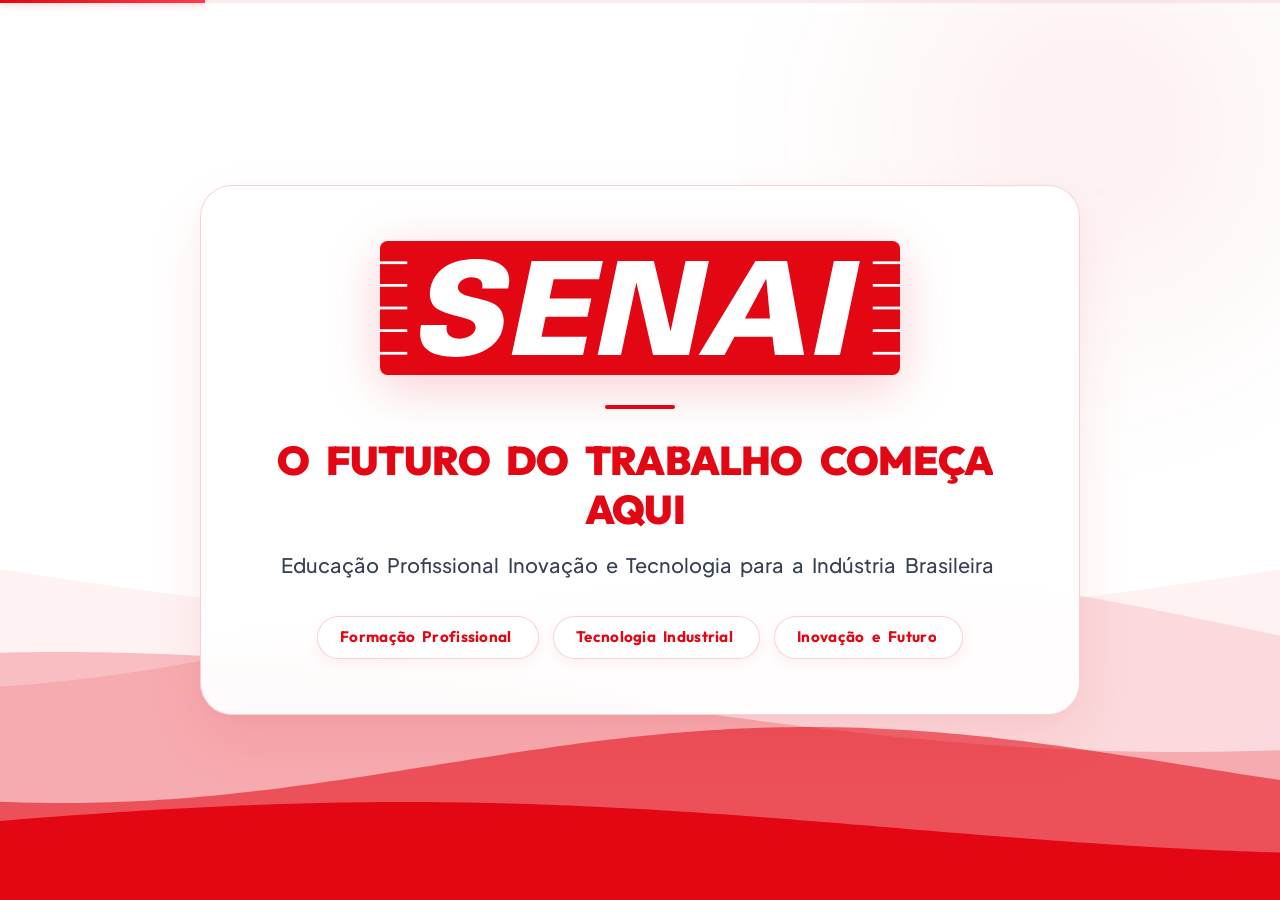
==== totem-senai/index.html @ 9acee654 "pulseira add" ====
<!DOCTYPE html>
<html lang="pt-BR">
<head>
  <meta charset="UTF-8">
  <meta name="viewport" content="width=device-width, initial-scale=1.0">
  <title>SENAI - Painel Digital</title>
  <!-- Tipografia Moderna e Diferenciada: Outfit + Plus Jakarta Sans -->
  <link rel="preconnect" href="https://fonts.googleapis.com">
  <link rel="preconnect" href="https://fonts.gstatic.com" crossorigin>
  <link href="https://fonts.googleapis.com/css2?family=Outfit:wght@500;600;700;800;900&family=Plus+Jakarta+Sans:wght@400;500;600;700&display=swap" rel="stylesheet">
  
  <link rel="stylesheet" href="style.css">
  <link rel="icon" type="image/svg+xml" href="assets/senai-logo.svg">
  <!-- Biblioteca Offline de QR Code -->
  <script src="assets/qrcode.min.js"></script>
</head>
<body>

  <!-- Fundo Branco com Efeitos Vermelhos Tipo Ondas -->
  <div class="canvas-bg-container">
    <canvas id="waveCanvas"></canvas>
    <div class="wave-glow-ambient"></div>
  </div>

  <!-- Linha Sutil de Progresso do Ciclo de 20s (Sem botões ou textos) -->
  <div class="top-progress-bar">
    <div class="progress-fill" id="timerBar"></div>
  </div>

  <!-- Viewport das 3 Telas -->
  <main class="slider-viewport" id="sliderViewport">

    <!-- ==================== TELA 1: LOGO SENAI (Fundo Branco com Ondas Vermelhas) ==================== -->
    <section class="screen slide-screen active" id="screen1" data-index="0">
      <div class="screen-content center-content">
        <div class="hero-brand-card">
          <div class="logo-wrapper">
            <img src="assets/senai-logo.svg" alt="SENAI" class="senai-main-logo" id="logoSenaiHero">
          </div>
          
          <div class="hero-divider"></div>
          
          <h1 class="hero-title stagger-words" data-base-delay="0.1">
            O FUTURO DO TRABALHO COMEÇA AQUI
          </h1>
          
          <p class="hero-subtitle stagger-words" data-base-delay="0.45">
            Educação Profissional Inovação e Tecnologia para a Indústria Brasileira
          </p>
          
          <div class="hero-badges">
            <span class="badge stagger-words" data-base-delay="0.75">Formação Profissional</span>
            <span class="badge stagger-words" data-base-delay="0.9">Tecnologia Industrial</span>
            <span class="badge stagger-words" data-base-delay="1.05">Inovação e Futuro</span>
          </div>
        </div>
      </div>
    </section>

    <!-- ==================== TELA 2: CONHEÇA NOSSOS CURSOS (1 QR CODE) ==================== -->
    <section class="screen slide-screen" id="screen2" data-index="1">
      <div class="screen-content center-content">
        <div class="screen-header">
          <div class="section-pill stagger-words" data-base-delay="0.05">
            OPORTUNIDADES DE CARREIRA
          </div>
          <h2 class="section-title stagger-words" data-base-delay="0.2">
            CONHEÇA NOSSOS CURSOS
          </h2>
          <p class="section-subtitle stagger-words" data-base-delay="0.5">
            Aponte a câmera do seu celular para escanear e conferir todas as vagas abertas
          </p>
        </div>

        <div class="single-qr-showcase">
          <div class="qr-target-box">
            <!-- Cantoneiras de Mira Estilo Totem Tecnológico -->
            <div class="corner corner-tl"></div>
            <div class="corner corner-tr"></div>
            <div class="corner corner-bl"></div>
            <div class="corner corner-br"></div>
            
            <!-- Feixe Laser Vermelho Animado -->
            <div class="laser-scanner"></div>

            <!-- Moldura do QR Code -->
            <div class="qr-image-wrapper" id="qrContainerCursos">
              <img id="qrImgCursos" class="qr-code-img" src="" alt="QR Code Conheça Nossos Cursos" style="display: none;">
              <div id="qrDynamicCursos" class="qr-dynamic-box"></div>
            </div>

            <div class="qr-label-bottom">
              Escaneie com a Câmera
            </div>
          </div>

          <div class="qr-info-panel">
            <div class="info-item">
              <div class="info-text">
                <h3 class="stagger-words" data-base-delay="0.55">Matrículas Rápidas</h3>
                <p class="stagger-words" data-base-delay="0.7">Consulte turmas presenciais e semipresenciais abertas para este período.</p>
              </div>
            </div>
            <div class="info-item">
              <div class="info-text">
                <h3 class="stagger-words" data-base-delay="0.8">Certificação SENAI</h3>
                <p class="stagger-words" data-base-delay="0.95">O diploma profissional mais valorizado pelas indústrias e empresas do país.</p>
              </div>
            </div>
            <div class="info-item">
              <div class="info-text">
                <h3 class="stagger-words" data-base-delay="1.05">Bolsas de Estudo</h3>
                <p class="stagger-words" data-base-delay="1.2">Conheça os programas de gratuidade e editais com vagas 100% financiadas.</p>
              </div>
            </div>
          </div>
        </div>
      </div>
    </section>

    <!-- ==================== TELA 3: 3 LINKEDINS COM TRANSIÇÃO ==================== -->
    <section class="screen slide-screen" id="screen3" data-index="2">
      <div class="screen-content">
        <div class="screen-header text-center">
          <div class="section-pill stagger-words" data-base-delay="0.05">
            CONECTE-SE CONOSCO
          </div>
          <h2 class="section-title stagger-words" data-base-delay="0.2">
            NOSSOS PERFIS NO LINKEDIN
          </h2>
          <p class="section-subtitle stagger-words" data-base-delay="0.45">
            Aponte a câmera do seu celular para os QR Codes e conecte-se com a nossa equipe
          </p>
        </div>

        <div class="multi-qr-grid">
          <!-- CARD 0: Thiago Masseto -->
          <div class="qr-card">
            <div class="qr-card-header">
              <span class="qr-card-tag">LinkedIn</span>
            </div>
            <h3 class="qr-card-title stagger-words" data-base-delay="0.55">Thiago Masseto</h3>
            <p class="qr-card-desc stagger-words" data-base-delay="0.7">Conecte-se para acompanhar projetos, inovações e qualificações.</p>
            
            <div class="qr-card-media">
              <div class="qr-mini-scanner">
                <img id="qrImgCard1" class="qr-code-img" src="assets/qr-thiago-masseto.png" alt="LinkedIn Thiago Masseto">
              </div>
            </div>
            
            <div class="qr-card-footer">
              <span class="scan-cta">Conectar no LinkedIn</span>
            </div>
          </div>

          <!-- CARD 1: Nicolas Bertacin -->
          <div class="qr-card">
            <div class="qr-card-header">
              <span class="qr-card-tag">LinkedIn</span>
            </div>
            <h3 class="qr-card-title stagger-words" data-base-delay="0.65">Nicolas Bertacin</h3>
            <p class="qr-card-desc stagger-words" data-base-delay="0.8">Conecte-se para acompanhar projetos, inovações e qualificações.</p>
            
            <div class="qr-card-media">
              <div class="qr-mini-scanner">
                <img id="qrImgCard2" class="qr-code-img" src="assets/qr-nicolas-bertacin.png" alt="LinkedIn Nicolas Bertacin">
              </div>
            </div>
            
            <div class="qr-card-footer">
              <span class="scan-cta">Conectar no LinkedIn</span>
            </div>
          </div>

          <!-- CARD 2: Nicolas Dalastra -->
          <div class="qr-card">
            <div class="qr-card-header">
              <span class="qr-card-tag">LinkedIn</span>
            </div>
            <h3 class="qr-card-title stagger-words" data-base-delay="0.75">Nicolas Dalastra</h3>
            <p class="qr-card-desc stagger-words" data-base-delay="0.9">Conecte-se para acompanhar projetos, inovações e qualificações.</p>
            
            <div class="qr-card-media">
              <div class="qr-mini-scanner">
                <img id="qrImgCard3" class="qr-code-img" src="assets/qr-nicolas-dalastra.png" alt="LinkedIn Nicolas Dalastra">
              </div>
            </div>
            
            <div class="qr-card-footer">
              <span class="scan-cta">Conectar no LinkedIn</span>
            </div>
          </div>
        </div>
      </div>
    </section>

  </main>

  <!-- Modal Invisível de Configurações (Apenas via atalho 'S' no teclado, sem botões visíveis) -->
  <div class="modal-backdrop" id="settingsModal" style="display: none;">
    <div class="modal-card">
      <div class="modal-header">
        <h3>Painel de Controle dos QR Codes</h3>
        <button class="modal-close" id="btnCloseSettings">✕</button>
      </div>
      
      <div class="modal-body">
        <div class="config-section">
          <h4>Tempo de Transição das Telas</h4>
          <div class="interval-options">
            <button class="time-btn" data-time="10000">10 Segundos</button>
            <button class="time-btn active" data-time="20000">20 Segundos (Padrão)</button>
            <button class="time-btn" data-time="30000">30 Segundos</button>
          </div>
        </div>

        <div class="config-section">
          <h4>Trocar QR Code da Tela 2 ("Conheça nossos cursos")</h4>
          <p class="config-hint">Envie a imagem recebida do seu computador:</p>
          <div class="file-upload-row">
            <input type="file" id="fileQrCursos" accept="image/*" class="file-input">
            <label for="fileQrCursos" class="file-label">Selecionar Imagem</label>
            <span class="file-name" id="fileNameCursos">Nenhum arquivo selecionado</span>
          </div>
          <div class="url-input-row">
            <input type="text" id="urlQrCursos" placeholder="Ou digite a URL (ex: https://sp.senai.br/cursos)" class="text-input">
            <button id="btnApplyUrlCursos" class="small-btn">Gerar QR Code</button>
          </div>
        </div>

        <div class="config-section">
          <h4>Trocar os 3 QR Codes da Tela 3</h4>
          <div class="triple-upload-grid">
            <div class="upload-item">
              <label>1. Cursos Técnicos</label>
              <input type="file" id="fileQrCard1" accept="image/*" class="file-input">
              <label for="fileQrCard1" class="mini-upload-btn">Escolher Imagem</label>
              <input type="text" id="urlQrCard1" placeholder="Link personalizado" class="mini-text-input">
            </div>
            <div class="upload-item">
              <label>2. Cursos Livres</label>
              <input type="file" id="fileQrCard2" accept="image/*" class="file-input">
              <label for="fileQrCard2" class="mini-upload-btn">Escolher Imagem</label>
              <input type="text" id="urlQrCard2" placeholder="Link personalizado" class="mini-text-input">
            </div>
            <div class="upload-item">
              <label>3. Faculdade SENAI</label>
              <input type="file" id="fileQrCard3" accept="image/*" class="file-input">
              <label for="fileQrCard3" class="mini-upload-btn">Escolher Imagem</label>
              <input type="text" id="urlQrCard3" placeholder="Link personalizado" class="mini-text-input">
            </div>
          </div>
        </div>

        <div class="modal-footer-actions">
          <button id="btnResetDefaults" class="secondary-btn">Restaurar Padrões</button>
          <button id="btnSaveModal" class="primary-btn">Salvar Alterações</button>
        </div>
      </div>
    </div>
  </div>

  <script src="script.js"></script>
</body>
</html>
---- totem-senai/style.css ----
/* ===================================================================
   SENAI - PAINEL DIGITAL (TOTEM)
   Identidade: Fundo Branco com Ondas Vermelhas Animadas
   Tipografia Diferenciada: Outfit + Plus Jakarta Sans
   Animação: Entrada Sequencial Palavra por Palavra
   =================================================================== */

:root {
  --senai-red: #E30613;
  --senai-red-dark: #A8000A;
  --senai-red-deep: #700007;
  --senai-red-bright: #FF2435;
  --senai-red-subtle: rgba(227, 6, 19, 0.06);
  --senai-red-border: rgba(227, 6, 19, 0.18);
  
  --pure-white: #FFFFFF;
  --off-white: #F9FAFB;
  --charcoal: #111827;
  --charcoal-light: #374151;
  --gray-muted: #6B7280;
  
  --font-display: "Outfit", -apple-system, BlinkMacSystemFont, "Segoe UI", Roboto, sans-serif;
  --font-body: "Plus Jakarta Sans", -apple-system, BlinkMacSystemFont, "Segoe UI", Roboto, sans-serif;
}

* {
  margin: 0;
  padding: 0;
  box-sizing: border-box;
}

html, body {
  width: 100%;
  height: 100%;
  overflow: hidden;
  font-family: var(--font-body);
  background-color: var(--pure-white);
  color: var(--charcoal);
  user-select: none;
  -webkit-font-smoothing: antialiased;
}

/* ===================================================================
   FUNDO BRANCO COM EFEITOS VERMELHOS TIPO ONDAS (CANVAS)
   =================================================================== */
.canvas-bg-container {
  position: fixed;
  top: 0;
  left: 0;
  width: 100vw;
  height: 100vh;
  z-index: 0;
  background: #FFFFFF;
  overflow: hidden;
}

#waveCanvas {
  position: absolute;
  top: 0;
  left: 0;
  width: 100%;
  height: 100%;
  display: block;
}

/* Brilho ambiente sutil avermelhado no topo direito */
.wave-glow-ambient {
  position: absolute;
  top: -15vw;
  right: -10vw;
  width: 50vw;
  height: 50vw;
  border-radius: 50%;
  background: radial-gradient(circle, rgba(227, 6, 19, 0.07) 0%, rgba(255, 255, 255, 0) 70%);
  filter: blur(60px);
  pointer-events: none;
}

/* ===================================================================
   LINHA SUTIL DE PROGRESSO SUPERIOR (20 SEGUNDOS)
   =================================================================== */
.top-progress-bar {
  position: fixed;
  top: 0;
  left: 0;
  width: 100%;
  height: 3px;
  background: rgba(227, 6, 19, 0.08);
  z-index: 99;
}

.progress-fill {
  height: 100%;
  width: 0%;
  background: linear-gradient(90deg, #E30613 0%, #FF3B4B 100%);
  box-shadow: 0 0 8px rgba(227, 6, 19, 0.4);
  transition: width 0.1s linear;
}

/* ===================================================================
   ANIMAÇÃO: AS PALAVRAS CHEGAM UMA DE CADA VEZ
   =================================================================== */
.word-mask {
  display: inline-block;
  overflow: hidden;
  vertical-align: bottom;
  margin-right: 0.26em;
  padding-bottom: 2px;
}

.word {
  display: inline-block;
  opacity: 0;
  transform: translateY(115%) rotate(3deg);
  filter: blur(4px);
  will-change: transform, opacity, filter;
}

/* Quando o slide está ativo, dispara a entrada progressiva palavra por palavra */
.slide-screen.active .word {
  animation: wordArrival 0.65s cubic-bezier(0.16, 1, 0.3, 1) forwards;
  animation-delay: calc(var(--w-idx, 0) * 0.08s + var(--base-delay, 0.15s));
}

@keyframes wordArrival {
  0% {
    opacity: 0;
    transform: translateY(115%) rotate(3deg);
    filter: blur(4px);
  }
  100% {
    opacity: 1;
    transform: translateY(0) rotate(0deg);
    filter: blur(0);
  }
}

/* ===================================================================
   SLIDER E TRANSIÇÕES DE TELAS
   =================================================================== */
.slider-viewport {
  position: relative;
  width: 100vw;
  height: 100vh;
  z-index: 10;
  overflow: hidden;
}

.screen {
  position: absolute;
  top: 0;
  left: 0;
  width: 100%;
  height: 100%;
  opacity: 0;
  visibility: hidden;
  transform: scale(0.97) translateY(15px);
  transition: opacity 0.7s cubic-bezier(0.2, 0.8, 0.2, 1),
              transform 0.7s cubic-bezier(0.2, 0.8, 0.2, 1),
              visibility 0.7s;
  display: flex;
  justify-content: center;
  align-items: center;
  padding: 40px 50px;
}

.screen.active {
  opacity: 1;
  visibility: visible;
  transform: scale(1) translateY(0);
}

.screen-content {
  width: 100%;
  max-width: 1280px;
  display: flex;
  flex-direction: column;
}

.screen-content.center-content {
  align-items: center;
  text-align: center;
}

/* ===================================================================
   TELA 1: LOGO DO SENAI E ABERTURA
   =================================================================== */
.hero-brand-card {
  position: relative;
  background: rgba(255, 255, 255, 0.94);
  border: 1px solid var(--senai-red-border);
  border-radius: 32px;
  padding: 55px 70px;
  max-width: 880px;
  width: 90%;
  box-shadow: 0 25px 60px rgba(227, 6, 19, 0.08), 0 4px 20px rgba(0, 0, 0, 0.03);
  backdrop-filter: blur(16px);
  display: flex;
  flex-direction: column;
  align-items: center;
  text-align: center;
}

.logo-wrapper {
  width: 100%;
  max-width: 520px;
  margin-bottom: 30px;
  filter: drop-shadow(0 12px 25px rgba(227, 6, 19, 0.2));
  animation: logoFloat 5s ease-in-out infinite;
}

@keyframes logoFloat {
  0%, 100% { transform: translateY(0); }
  50%      { transform: translateY(-6px); }
}

.senai-main-logo {
  width: 100%;
  height: auto;
  display: block;
}

.hero-divider {
  width: 70px;
  height: 4px;
  background: var(--senai-red);
  border-radius: 2px;
  margin-bottom: 28px;
}

.hero-title {
  font-family: var(--font-display);
  font-size: 2.5rem;
  font-weight: 900;
  letter-spacing: -0.02em;
  color: var(--senai-red);
  margin-bottom: 15px;
  line-height: 1.18;
  text-transform: uppercase;
}

.hero-subtitle {
  font-family: var(--font-body);
  font-size: 1.25rem;
  font-weight: 500;
  color: var(--charcoal-light);
  max-width: 720px;
  margin-bottom: 34px;
  line-height: 1.5;
}

.hero-badges {
  display: flex;
  gap: 14px;
  flex-wrap: wrap;
  justify-content: center;
}

.badge {
  background: #FFFFFF;
  border: 1.5px solid var(--senai-red-border);
  color: var(--senai-red);
  padding: 10px 22px;
  border-radius: 40px;
  font-family: var(--font-display);
  font-weight: 700;
  font-size: 0.95rem;
  letter-spacing: 0.02em;
  box-shadow: 0 4px 14px rgba(227, 6, 19, 0.06);
}

/* ===================================================================
   TELA 2: 1 QR CODE "CONHEÇA NOSSOS CURSOS"
   =================================================================== */
.section-pill {
  display: inline-block;
  background: var(--senai-red-subtle);
  border: 1px solid var(--senai-red-border);
  color: var(--senai-red);
  padding: 6px 18px;
  border-radius: 30px;
  font-family: var(--font-display);
  font-size: 0.85rem;
  font-weight: 800;
  letter-spacing: 0.1em;
  margin-bottom: 12px;
  text-transform: uppercase;
}

.section-title {
  font-family: var(--font-display);
  font-size: 3rem;
  font-weight: 900;
  letter-spacing: -0.02em;
  color: var(--senai-red);
  margin-bottom: 10px;
  text-transform: uppercase;
  line-height: 1.15;
}

.section-subtitle {
  font-family: var(--font-body);
  font-size: 1.22rem;
  color: var(--charcoal-light);
  max-width: 800px;
  margin: 0 auto 35px auto;
  line-height: 1.5;
}

.single-qr-showcase {
  display: flex;
  align-items: center;
  justify-content: center;
  gap: 50px;
  width: 100%;
}

/* Moldura Tecnológica do QR Code */
.qr-target-box {
  position: relative;
  background: #FFFFFF;
  padding: 24px;
  border-radius: 26px;
  box-shadow: 0 20px 50px rgba(227, 6, 19, 0.12), 0 2px 10px rgba(0, 0, 0, 0.04);
  border: 1.5px solid var(--senai-red-border);
  display: flex;
  flex-direction: column;
  align-items: center;
}

/* Cantoneiras Estilo Mira Tecnológica */
.corner {
  position: absolute;
  width: 24px;
  height: 24px;
  border-color: var(--senai-red);
  border-style: solid;
  pointer-events: none;
}

.corner-tl { top: -4px; left: -4px; border-width: 4px 0 0 4px; border-top-left-radius: 12px; }
.corner-tr { top: -4px; right: -4px; border-width: 4px 4px 0 0; border-top-right-radius: 12px; }
.corner-bl { bottom: -4px; left: -4px; border-width: 0 0 4px 4px; border-bottom-left-radius: 12px; }
.corner-br { bottom: -4px; right: -4px; border-width: 0 4px 4px 0; border-bottom-right-radius: 12px; }

/* Feixe Laser Animado */
.laser-scanner {
  position: absolute;
  top: 15px;
  left: 15px;
  right: 15px;
  height: 3px;
  background: linear-gradient(90deg, transparent 0%, #E30613 50%, transparent 100%);
  box-shadow: 0 0 14px #E30613;
  border-radius: 2px;
  animation: laserScan 2.6s ease-in-out infinite;
  pointer-events: none;
  z-index: 5;
}

@keyframes laserScan {
  0%   { top: 20px; opacity: 0; }
  15%  { opacity: 1; }
  85%  { opacity: 1; }
  100% { top: calc(100% - 20px); opacity: 0; }
}

.qr-image-wrapper {
  width: 270px;
  height: 270px;
  display: flex;
  justify-content: center;
  align-items: center;
  background: #FFFFFF;
  border-radius: 14px;
  overflow: hidden;
}

.qr-code-img {
  width: 100%;
  height: 100%;
  object-fit: contain;
  display: block;
}

.qr-dynamic-box {
  width: 100%;
  height: 100%;
  display: flex;
  justify-content: center;
  align-items: center;
}

.qr-dynamic-box img,
.qr-dynamic-box canvas {
  width: 100% !important;
  height: 100% !important;
}

.qr-label-bottom {
  margin-top: 16px;
  background: var(--senai-red);
  color: #FFFFFF;
  padding: 8px 22px;
  border-radius: 20px;
  font-family: var(--font-display);
  font-size: 0.95rem;
  font-weight: 700;
  letter-spacing: 0.02em;
  box-shadow: 0 4px 14px rgba(227, 6, 19, 0.3);
}

/* Painel de Informações Tipográfico (Sem Ícones) */
.qr-info-panel {
  display: flex;
  flex-direction: column;
  gap: 18px;
  max-width: 440px;
}

.info-item {
  background: rgba(255, 255, 255, 0.92);
  border: 1px solid var(--senai-red-border);
  padding: 20px 24px;
  border-radius: 20px;
  box-shadow: 0 6px 25px rgba(227, 6, 19, 0.05);
  border-left: 4px solid var(--senai-red);
}

.info-text h3 {
  font-family: var(--font-display);
  font-size: 1.25rem;
  font-weight: 800;
  color: var(--senai-red);
  margin-bottom: 6px;
  letter-spacing: -0.01em;
}

.info-text p {
  font-size: 0.98rem;
  color: var(--charcoal-light);
  line-height: 1.45;
}

/* ===================================================================
   TELA 3: 3 LINKEDINS COM TRANSIÇÃO SEQUENCIAL
   =================================================================== */
.multi-qr-grid {
  display: grid;
  grid-template-columns: repeat(3, 1fr);
  gap: 28px;
  width: 100%;
  margin-top: 10px;
}

.qr-card {
  position: relative;
  background: rgba(255, 255, 255, 0.96);
  border-radius: 26px;
  padding: 32px 24px;
  display: flex;
  flex-direction: column;
  align-items: center;
  text-align: center;
  border: 1.5px solid var(--senai-red-border);
  box-shadow: 0 15px 45px rgba(227, 6, 19, 0.08), 0 2px 10px rgba(0, 0, 0, 0.02);
  transition: transform 0.35s cubic-bezier(0.16, 1, 0.3, 1), box-shadow 0.35s ease;
  
  /* Estado inicial para a transição */
  opacity: 0;
  transform: translateY(50px) scale(0.92);
  filter: blur(6px);
  will-change: transform, opacity, filter;
}

/* Transição e Apresentação dos 3 LinkedIns */
.slide-screen.active .multi-qr-grid .qr-card {
  animation: cardEntrance 0.75s cubic-bezier(0.16, 1, 0.3, 1) forwards;
}

.slide-screen.active .multi-qr-grid .qr-card:nth-child(1) {
  animation-delay: 0.25s;
}

.slide-screen.active .multi-qr-grid .qr-card:nth-child(2) {
  animation-delay: 0.45s;
}

.slide-screen.active .multi-qr-grid .qr-card:nth-child(3) {
  animation-delay: 0.65s;
}

@keyframes cardEntrance {
  0% {
    opacity: 0;
    transform: translateY(50px) scale(0.92);
    filter: blur(6px);
  }
  100% {
    opacity: 1;
    transform: translateY(0) scale(1);
    filter: blur(0);
  }
}

.qr-card:hover {
  transform: translateY(-8px) scale(1.02);
  box-shadow: 0 25px 65px rgba(227, 6, 19, 0.16);
  border-color: var(--senai-red);
}

.popular-ribbon {
  position: absolute;
  top: -12px;
  background: var(--senai-red);
  color: #FFFFFF;
  font-family: var(--font-display);
  font-size: 0.8rem;
  font-weight: 800;
  text-transform: uppercase;
  letter-spacing: 0.08em;
  padding: 4px 16px;
  border-radius: 20px;
  box-shadow: 0 4px 12px rgba(227, 6, 19, 0.3);
}

.qr-card-header {
  margin-bottom: 12px;
}

.qr-card-tag {
  background: var(--senai-red-subtle);
  color: var(--senai-red);
  font-family: var(--font-display);
  font-size: 0.8rem;
  font-weight: 800;
  text-transform: uppercase;
  letter-spacing: 0.08em;
  padding: 5px 16px;
  border-radius: 20px;
  border: 1px solid var(--senai-red-border);
}

.qr-card-title {
  font-family: var(--font-display);
  font-size: 1.6rem;
  font-weight: 900;
  color: var(--senai-red);
  margin-bottom: 8px;
  letter-spacing: -0.01em;
}

.qr-card-desc {
  font-size: 0.95rem;
  color: var(--charcoal-light);
  line-height: 1.45;
  margin-bottom: 20px;
  min-height: 42px;
}

.qr-card-media {
  background: #FFFFFF;
  padding: 12px;
  border-radius: 18px;
  box-shadow: 0 6px 20px rgba(227, 6, 19, 0.08);
  border: 1.5px solid var(--senai-red-border);
  margin-bottom: 20px;
  width: 200px;
  height: 200px;
  display: flex;
  align-items: center;
  justify-content: center;
}

.qr-mini-scanner {
  width: 100%;
  height: 100%;
  display: flex;
  align-items: center;
  justify-content: center;
}

.qr-card-footer {
  width: 100%;
}

.scan-cta {
  display: inline-block;
  background: var(--senai-red);
  color: #FFFFFF;
  font-family: var(--font-display);
  font-size: 0.9rem;
  font-weight: 700;
  letter-spacing: 0.02em;
  padding: 9px 22px;
  border-radius: 20px;
  box-shadow: 0 4px 14px rgba(227, 6, 19, 0.25);
  transition: all 0.25s ease;
}

.qr-card:hover .scan-cta {
  background: var(--senai-red-dark);
  box-shadow: 0 6px 18px rgba(227, 6, 19, 0.35);
}

/* ===================================================================
   MODAL DE CONFIGURAÇÃO (ABERTO VIA TECLA 'S')
   =================================================================== */
.modal-backdrop {
  position: fixed;
  top: 0;
  left: 0;
  width: 100vw;
  height: 100vh;
  background: rgba(17, 24, 39, 0.7);
  backdrop-filter: blur(8px);
  z-index: 1000;
  display: flex;
  align-items: center;
  justify-content: center;
  padding: 20px;
}

.modal-card {
  background: #FFFFFF;
  color: var(--charcoal);
  border-radius: 24px;
  width: 100%;
  max-width: 650px;
  max-height: 90vh;
  overflow-y: auto;
  box-shadow: 0 25px 60px rgba(0, 0, 0, 0.3);
}

.modal-header {
  padding: 22px 28px;
  border-bottom: 1px solid #F3F4F6;
  display: flex;
  justify-content: space-between;
  align-items: center;
}

.modal-header h3 {
  font-family: var(--font-display);
  font-size: 1.3rem;
  font-weight: 800;
  color: var(--senai-red);
}

.modal-close {
  background: none;
  border: none;
  font-size: 1.4rem;
  color: var(--gray-muted);
  cursor: pointer;
}

.modal-body {
  padding: 24px 28px;
  display: flex;
  flex-direction: column;
  gap: 22px;
}

.config-section h4 {
  font-family: var(--font-display);
  font-size: 1rem;
  font-weight: 800;
  margin-bottom: 8px;
  color: var(--charcoal);
}

.config-hint {
  font-size: 0.88rem;
  color: var(--gray-muted);
  margin-bottom: 10px;
}

.interval-options {
  display: flex;
  gap: 10px;
}

.time-btn {
  background: #F3F4F6;
  border: 1px solid #E5E7EB;
  padding: 8px 16px;
  border-radius: 10px;
  cursor: pointer;
  font-family: var(--font-display);
  font-weight: 600;
  font-size: 0.88rem;
}

.time-btn.active {
  background: var(--senai-red);
  color: #FFFFFF;
  border-color: var(--senai-red);
}

.file-upload-row {
  display: flex;
  align-items: center;
  gap: 12px;
  margin-bottom: 10px;
}

.file-input {
  display: none;
}

.file-label, .mini-upload-btn {
  background: var(--senai-red-subtle);
  border: 1px dashed var(--senai-red);
  color: var(--senai-red);
  padding: 8px 16px;
  border-radius: 10px;
  cursor: pointer;
  font-family: var(--font-display);
  font-weight: 700;
  font-size: 0.88rem;
}

.file-name {
  font-size: 0.85rem;
  color: var(--gray-muted);
}

.url-input-row {
  display: flex;
  gap: 10px;
}

.text-input, .mini-text-input {
  flex: 1;
  padding: 8px 12px;
  border: 1px solid #E5E7EB;
  border-radius: 8px;
  font-size: 0.9rem;
}

.small-btn {
  background: var(--senai-red);
  color: #FFFFFF;
  border: none;
  padding: 8px 16px;
  border-radius: 8px;
  font-family: var(--font-display);
  font-weight: 700;
  cursor: pointer;
}

.triple-upload-grid {
  display: grid;
  grid-template-columns: repeat(3, 1fr);
  gap: 12px;
}

.upload-item {
  background: #F9FAFB;
  padding: 12px;
  border-radius: 12px;
  border: 1px solid #E5E7EB;
  display: flex;
  flex-direction: column;
  gap: 8px;
}

.upload-item label:first-child {
  font-size: 0.85rem;
  font-weight: 700;
}

.modal-footer-actions {
  display: flex;
  justify-content: flex-end;
  gap: 12px;
  padding-top: 15px;
  border-top: 1px solid #F3F4F6;
}

.secondary-btn {
  background: #F3F4F6;
  border: 1px solid #E5E7EB;
  padding: 8px 18px;
  border-radius: 10px;
  font-weight: 700;
  cursor: pointer;
}

.primary-btn {
  background: var(--senai-red);
  color: #FFFFFF;
  border: none;
  padding: 8px 22px;
  border-radius: 10px;
  font-family: var(--font-display);
  font-weight: 700;
  cursor: pointer;
}

/* ===================================================================
   RESPONSIVIDADE
   =================================================================== */
@media (max-width: 1024px) {
  .hero-title { font-size: 2rem; }
  .section-title { font-size: 2.3rem; }
  .single-qr-showcase { flex-direction: column; gap: 25px; }
  .multi-qr-grid { grid-template-columns: 1fr; max-height: 60vh; overflow-y: auto; }
}

@media (max-width: 600px) {
  .screen { padding: 20px 15px; }
  .hero-brand-card { padding: 30px 20px; }
  .hero-title { font-size: 1.5rem; }
  .section-title { font-size: 1.8rem; }
  .qr-image-wrapper { width: 220px; height: 220px; }
}
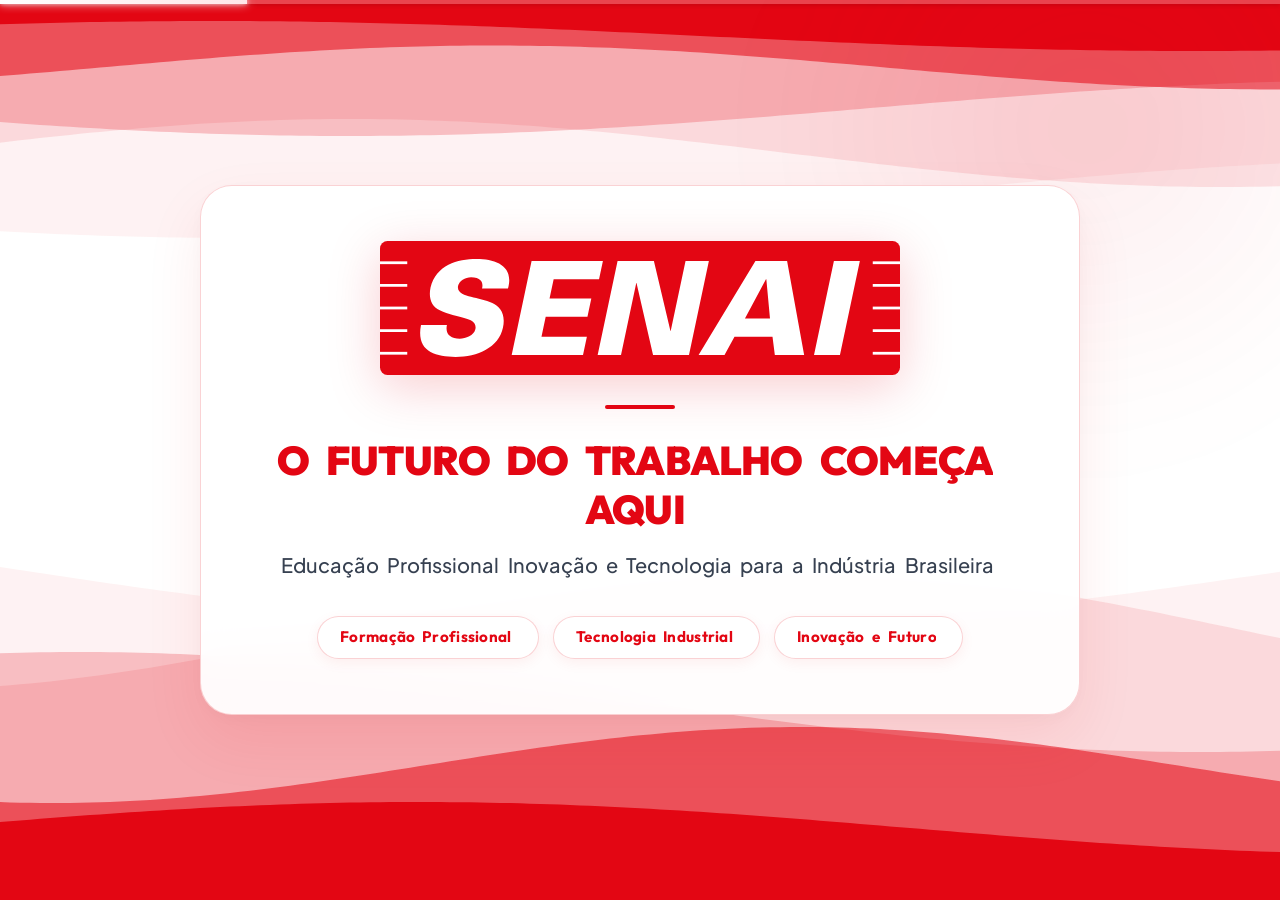
==== commit 116337fe: "aplicacao web concluida" ====
--- a/totem-senai/index.html
+++ b/totem-senai/index.html
@@ -27,6 +27,18 @@
     <div class="progress-fill" id="timerBar"></div>
   </div>
 
+  <!-- Efeito Visual de Rajada de Vento para a Esquerda -->
+  <div class="wind-overlay" id="windOverlay">
+    <div class="wind-streak s1"></div>
+    <div class="wind-streak s2"></div>
+    <div class="wind-streak s3"></div>
+    <div class="wind-streak s4"></div>
+    <div class="wind-streak s5"></div>
+    <div class="wind-streak s6"></div>
+    <div class="wind-streak s7"></div>
+    <div class="wind-streak s8"></div>
+  </div>
+
   <!-- Viewport das 3 Telas -->
   <main class="slider-viewport" id="sliderViewport">
 
@@ -122,13 +134,13 @@
     <section class="screen slide-screen" id="screen3" data-index="2">
       <div class="screen-content">
         <div class="screen-header text-center">
-          <div class="section-pill stagger-words" data-base-delay="0.05">
+          <div class="section-pill" id="screen3Pill">
             CONECTE-SE CONOSCO
           </div>
-          <h2 class="section-title stagger-words" data-base-delay="0.2">
-            NOSSOS PERFIS NO LINKEDIN
+          <h2 class="section-title screen3-main-title" id="screen3Title">
+            NOSSO LINKEDIN
           </h2>
-          <p class="section-subtitle stagger-words" data-base-delay="0.45">
+          <p class="section-subtitle" id="screen3Subtitle">
             Aponte a câmera do seu celular para os QR Codes e conecte-se com a nossa equipe
           </p>
         </div>
--- a/totem-senai/style.css
+++ b/totem-senai/style.css
@@ -84,16 +84,17 @@
   top: 0;
   left: 0;
   width: 100%;
-  height: 3px;
-  background: rgba(227, 6, 19, 0.08);
+  height: 4px;
+  background: rgba(255, 255, 255, 0.25);
+  box-shadow: 0 1px 4px rgba(0, 0, 0, 0.15);
   z-index: 99;
 }
 
 .progress-fill {
   height: 100%;
   width: 0%;
-  background: linear-gradient(90deg, #E30613 0%, #FF3B4B 100%);
-  box-shadow: 0 0 8px rgba(227, 6, 19, 0.4);
+  background: linear-gradient(90deg, #FFFFFF 0%, #FFE6E8 100%);
+  box-shadow: 0 0 10px rgba(255, 255, 255, 0.9), 0 0 4px rgba(255, 255, 255, 0.7);
   transition: width 0.1s linear;
 }
 
@@ -473,28 +474,105 @@
   will-change: transform, opacity, filter;
 }
 
-/* Transição e Apresentação dos 3 LinkedIns */
-.slide-screen.active .multi-qr-grid .qr-card {
-  animation: cardEntrance 0.75s cubic-bezier(0.16, 1, 0.3, 1) forwards;
-}
-
-.slide-screen.active .multi-qr-grid .qr-card:nth-child(1) {
-  animation-delay: 0.25s;
-}
-
-.slide-screen.active .multi-qr-grid .qr-card:nth-child(2) {
-  animation-delay: 0.45s;
-}
-
-.slide-screen.active .multi-qr-grid .qr-card:nth-child(3) {
-  animation-delay: 0.65s;
-}
-
-@keyframes cardEntrance {
+/* ===================================================================
+   TELA 3: APRESENTAÇÃO ESPECIAL "NOSSO LINKEDIN"
+   (Aparece grande no meio -> encolhe e sobe -> QR Codes aparecem abaixo)
+   =================================================================== */
+.screen3-main-title {
+  display: inline-block;
+  white-space: nowrap;
+  transform-origin: center center;
+  transition: transform 0.2s ease;
+}
+
+/* Quando a Tela 3 entra com a animação de introdução */
+#screen3.active.intro-animating .screen3-main-title {
+  animation: titleCenterToTop 2.0s cubic-bezier(0.16, 1, 0.3, 1) forwards;
+  will-change: transform, opacity;
+}
+
+@keyframes titleCenterToTop {
   0% {
     opacity: 0;
-    transform: translateY(50px) scale(0.92);
-    filter: blur(6px);
+    transform: translateY(var(--center-delta-y, 24vh)) scale(1.85);
+    filter: blur(14px);
+    text-shadow: 0 15px 45px rgba(227, 6, 19, 0.4);
+  }
+  15% {
+    opacity: 1;
+    transform: translateY(var(--center-delta-y, 24vh)) scale(1.85);
+    filter: blur(0px);
+    text-shadow: 0 15px 45px rgba(227, 6, 19, 0.4);
+  }
+  48% {
+    opacity: 1;
+    transform: translateY(var(--center-delta-y, 24vh)) scale(1.85);
+    filter: blur(0px);
+    text-shadow: 0 15px 45px rgba(227, 6, 19, 0.4);
+  }
+  85% {
+    opacity: 1;
+    transform: translateY(0) scale(1);
+    filter: blur(0px);
+    text-shadow: none;
+  }
+  100% {
+    opacity: 1;
+    transform: translateY(0) scale(1);
+    filter: blur(0px);
+    text-shadow: none;
+  }
+}
+
+/* Pill e Subtítulo surgem suavemente após o título subir */
+#screen3.active.intro-animating .screen-header .section-pill {
+  opacity: 0;
+  animation: fadeInHeaderItem 0.65s cubic-bezier(0.16, 1, 0.3, 1) forwards;
+  animation-delay: 1.40s;
+}
+
+#screen3.active.intro-animating .screen-header .section-subtitle {
+  opacity: 0;
+  animation: fadeInHeaderItem 0.65s cubic-bezier(0.16, 1, 0.3, 1) forwards;
+  animation-delay: 1.50s;
+}
+
+@keyframes fadeInHeaderItem {
+  0% {
+    opacity: 0;
+    transform: translateY(16px);
+  }
+  100% {
+    opacity: 1;
+    transform: translateY(0);
+  }
+}
+
+/* Os 3 Cards com QR Code aparecem abaixo em cascata */
+#screen3.active.intro-animating .multi-qr-grid .qr-card {
+  opacity: 0;
+  transform: translateY(70px) scale(0.92);
+  filter: blur(8px);
+  animation: cardsAppearFromBottom 0.85s cubic-bezier(0.16, 1, 0.3, 1) forwards;
+}
+
+#screen3.active.intro-animating .multi-qr-grid .qr-card:nth-child(1) {
+  animation-delay: 1.45s;
+}
+
+#screen3.active.intro-animating .multi-qr-grid .qr-card:nth-child(2) {
+  animation-delay: 1.65s;
+}
+
+#screen3.active.intro-animating .multi-qr-grid .qr-card:nth-child(3) {
+  animation-delay: 1.85s;
+}
+
+@keyframes cardsAppearFromBottom {
+  0% {
+    opacity: 0;
+    transform: translateY(70px) scale(0.92);
+    filter: blur(8px);
   }
   100% {
     opacity: 1;
@@ -816,3 +894,140 @@
   .section-title { font-size: 1.8rem; }
   .qr-image-wrapper { width: 220px; height: 220px; }
 }
+
+
+/* ===================================================================
+   EFEITO DE VENTO PARA A ESQUERDA (TRANSIÇÃO PARA TELA 3)
+   =================================================================== */
+.wind-overlay {
+  position: fixed;
+  top: 0;
+  left: 0;
+  width: 100vw;
+  height: 100vh;
+  pointer-events: none;
+  z-index: 80;
+  overflow: hidden;
+  opacity: 0;
+  visibility: hidden;
+  transition: opacity 0.1s ease;
+}
+
+.wind-overlay.active {
+  opacity: 1;
+  visibility: visible;
+}
+
+.wind-streak {
+  position: absolute;
+  height: 3px;
+  border-radius: 999px;
+  background: linear-gradient(90deg, rgba(227, 6, 19, 0) 0%, rgba(227, 6, 19, 0.35) 25%, rgba(255, 36, 53, 0.8) 60%, rgba(255, 255, 255, 0.95) 100%);
+  box-shadow: 0 0 14px rgba(227, 6, 19, 0.4);
+  transform: translateX(110vw);
+  will-change: transform, opacity;
+}
+
+.wind-overlay.active .wind-streak {
+  animation: windStreakPass 0.65s cubic-bezier(0.15, 0.85, 0.2, 1) forwards;
+}
+
+.wind-streak.s1 { top: 12%; width: 45vw; height: 3px; animation-delay: 0.00s; }
+.wind-streak.s2 { top: 25%; width: 62vw; height: 4px; animation-delay: 0.04s; }
+.wind-streak.s3 { top: 38%; width: 50vw; height: 3px; animation-delay: 0.08s; }
+.wind-streak.s4 { top: 52%; width: 68vw; height: 5px; animation-delay: 0.02s; }
+.wind-streak.s5 { top: 66%; width: 55vw; height: 3px; animation-delay: 0.10s; }
+.wind-streak.s6 { top: 78%; width: 48vw; height: 4px; animation-delay: 0.05s; }
+.wind-streak.s7 { top: 32%; width: 72vw; height: 3px; animation-delay: 0.12s; }
+.wind-streak.s8 { top: 88%; width: 58vw; height: 4px; animation-delay: 0.07s; }
+
+@keyframes windStreakPass {
+  0% {
+    transform: translateX(110vw);
+    opacity: 0;
+  }
+  25% {
+    opacity: 1;
+  }
+  80% {
+    opacity: 0.9;
+  }
+  100% {
+    transform: translateX(-125vw);
+    opacity: 0;
+  }
+}
+
+/* Efeito de vento soprando as palavras e caixas para fora à esquerda */
+.slide-screen.wind-blowing-out {
+  pointer-events: none;
+}
+
+.slide-screen.wind-blowing-out .word {
+  display: inline-block;
+  animation: windBlowWord 0.65s cubic-bezier(0.25, 1, 0.35, 1) forwards !important;
+  animation-delay: calc(var(--w-idx, 0) * 0.022s) !important;
+}
+
+.slide-screen.wind-blowing-out .section-pill {
+  animation: windBlowBox 0.55s cubic-bezier(0.25, 1, 0.35, 1) forwards !important;
+  animation-delay: 0.03s !important;
+}
+
+.slide-screen.wind-blowing-out .qr-target-box {
+  animation: windBlowBox 0.68s cubic-bezier(0.25, 1, 0.35, 1) forwards !important;
+  animation-delay: 0.07s !important;
+}
+
+.slide-screen.wind-blowing-out .info-item:nth-child(1) {
+  animation: windBlowBox 0.62s cubic-bezier(0.25, 1, 0.35, 1) forwards !important;
+  animation-delay: 0.02s !important;
+}
+.slide-screen.wind-blowing-out .info-item:nth-child(2) {
+  animation: windBlowBox 0.65s cubic-bezier(0.25, 1, 0.35, 1) forwards !important;
+  animation-delay: 0.08s !important;
+}
+.slide-screen.wind-blowing-out .info-item:nth-child(3) {
+  animation: windBlowBox 0.68s cubic-bezier(0.25, 1, 0.35, 1) forwards !important;
+  animation-delay: 0.15s !important;
+}
+
+.slide-screen.wind-blowing-out .hero-brand-card {
+  animation: windBlowBox 0.65s cubic-bezier(0.25, 1, 0.35, 1) forwards !important;
+}
+
+@keyframes windBlowWord {
+  0% {
+    opacity: 1;
+    transform: translate3d(0, 0, 0) rotate(0deg) skewX(0deg);
+    filter: blur(0px);
+  }
+  20% {
+    opacity: 0.95;
+    transform: translate3d(-35px, -8px, 0) rotate(-4deg) skewX(-15deg);
+    filter: blur(2px);
+  }
+  100% {
+    opacity: 0;
+    transform: translate3d(-115vw, -30px, 0) rotate(-16deg) skewX(-45deg);
+    filter: blur(14px);
+  }
+}
+
+@keyframes windBlowBox {
+  0% {
+    opacity: 1;
+    transform: translate3d(0, 0, 0) rotate(0deg);
+    filter: blur(0px);
+  }
+  25% {
+    opacity: 0.9;
+    transform: translate3d(-60px, -8px, 0) rotate(-3deg);
+    filter: blur(3px);
+  }
+  100% {
+    opacity: 0;
+    transform: translate3d(-125vw, -20px, 0) rotate(-10deg);
+    filter: blur(16px);
+  }
+}
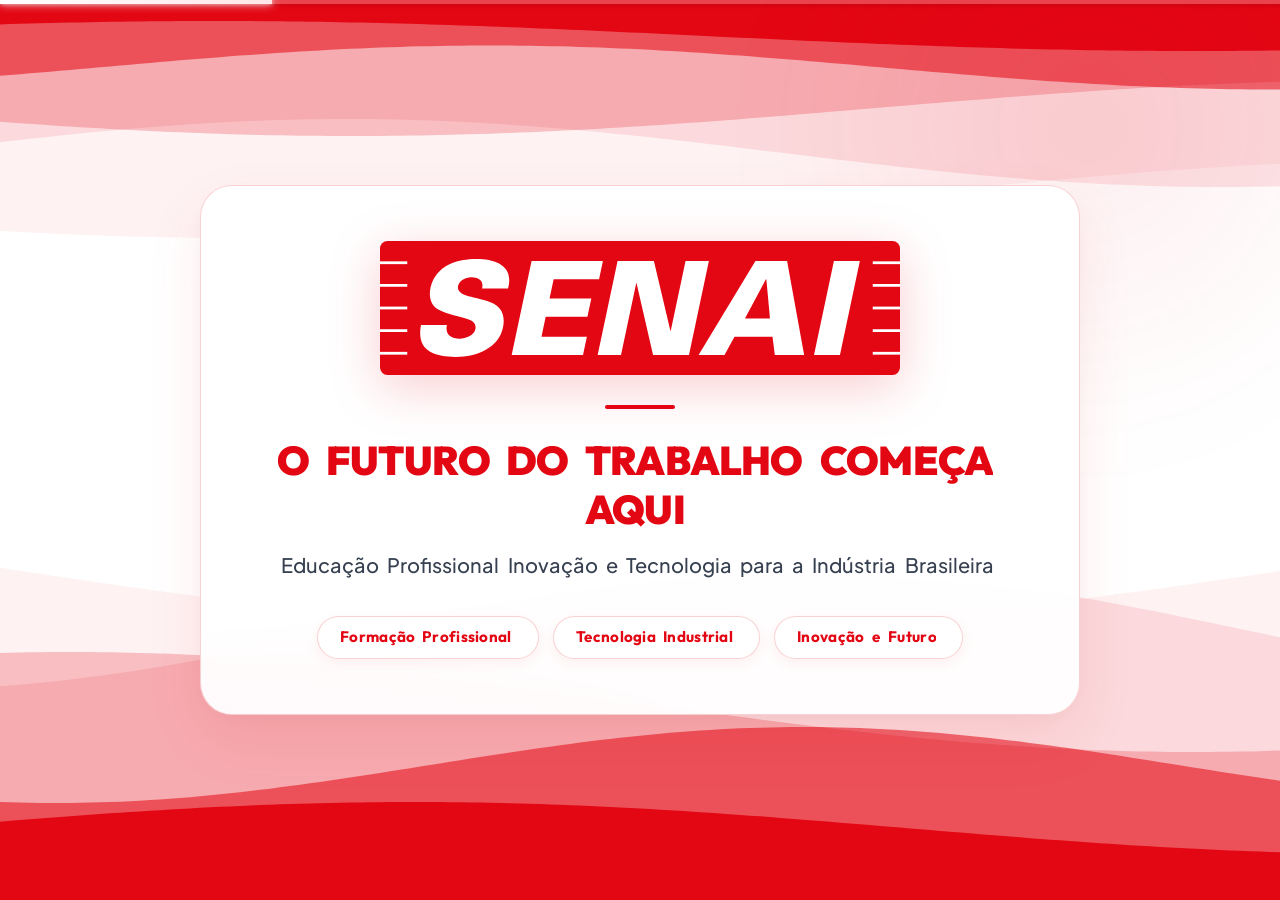
==== commit d29c9573: "fps" ====
--- a/totem-senai/index.html
+++ b/totem-senai/index.html
@@ -244,19 +244,19 @@
           <h4>Trocar os 3 QR Codes da Tela 3</h4>
           <div class="triple-upload-grid">
             <div class="upload-item">
-              <label>1. Cursos Técnicos</label>
+              <label>1. LinkedIn Thiago Masseto</label>
               <input type="file" id="fileQrCard1" accept="image/*" class="file-input">
               <label for="fileQrCard1" class="mini-upload-btn">Escolher Imagem</label>
               <input type="text" id="urlQrCard1" placeholder="Link personalizado" class="mini-text-input">
             </div>
             <div class="upload-item">
-              <label>2. Cursos Livres</label>
+              <label>2. LinkedIn Nicolas Bertacin</label>
               <input type="file" id="fileQrCard2" accept="image/*" class="file-input">
               <label for="fileQrCard2" class="mini-upload-btn">Escolher Imagem</label>
               <input type="text" id="urlQrCard2" placeholder="Link personalizado" class="mini-text-input">
             </div>
             <div class="upload-item">
-              <label>3. Faculdade SENAI</label>
+              <label>3. LinkedIn Nicolas Dalastra</label>
               <input type="file" id="fileQrCard3" accept="image/*" class="file-input">
               <label for="fileQrCard3" class="mini-upload-btn">Escolher Imagem</label>
               <input type="text" id="urlQrCard3" placeholder="Link personalizado" class="mini-text-input">
